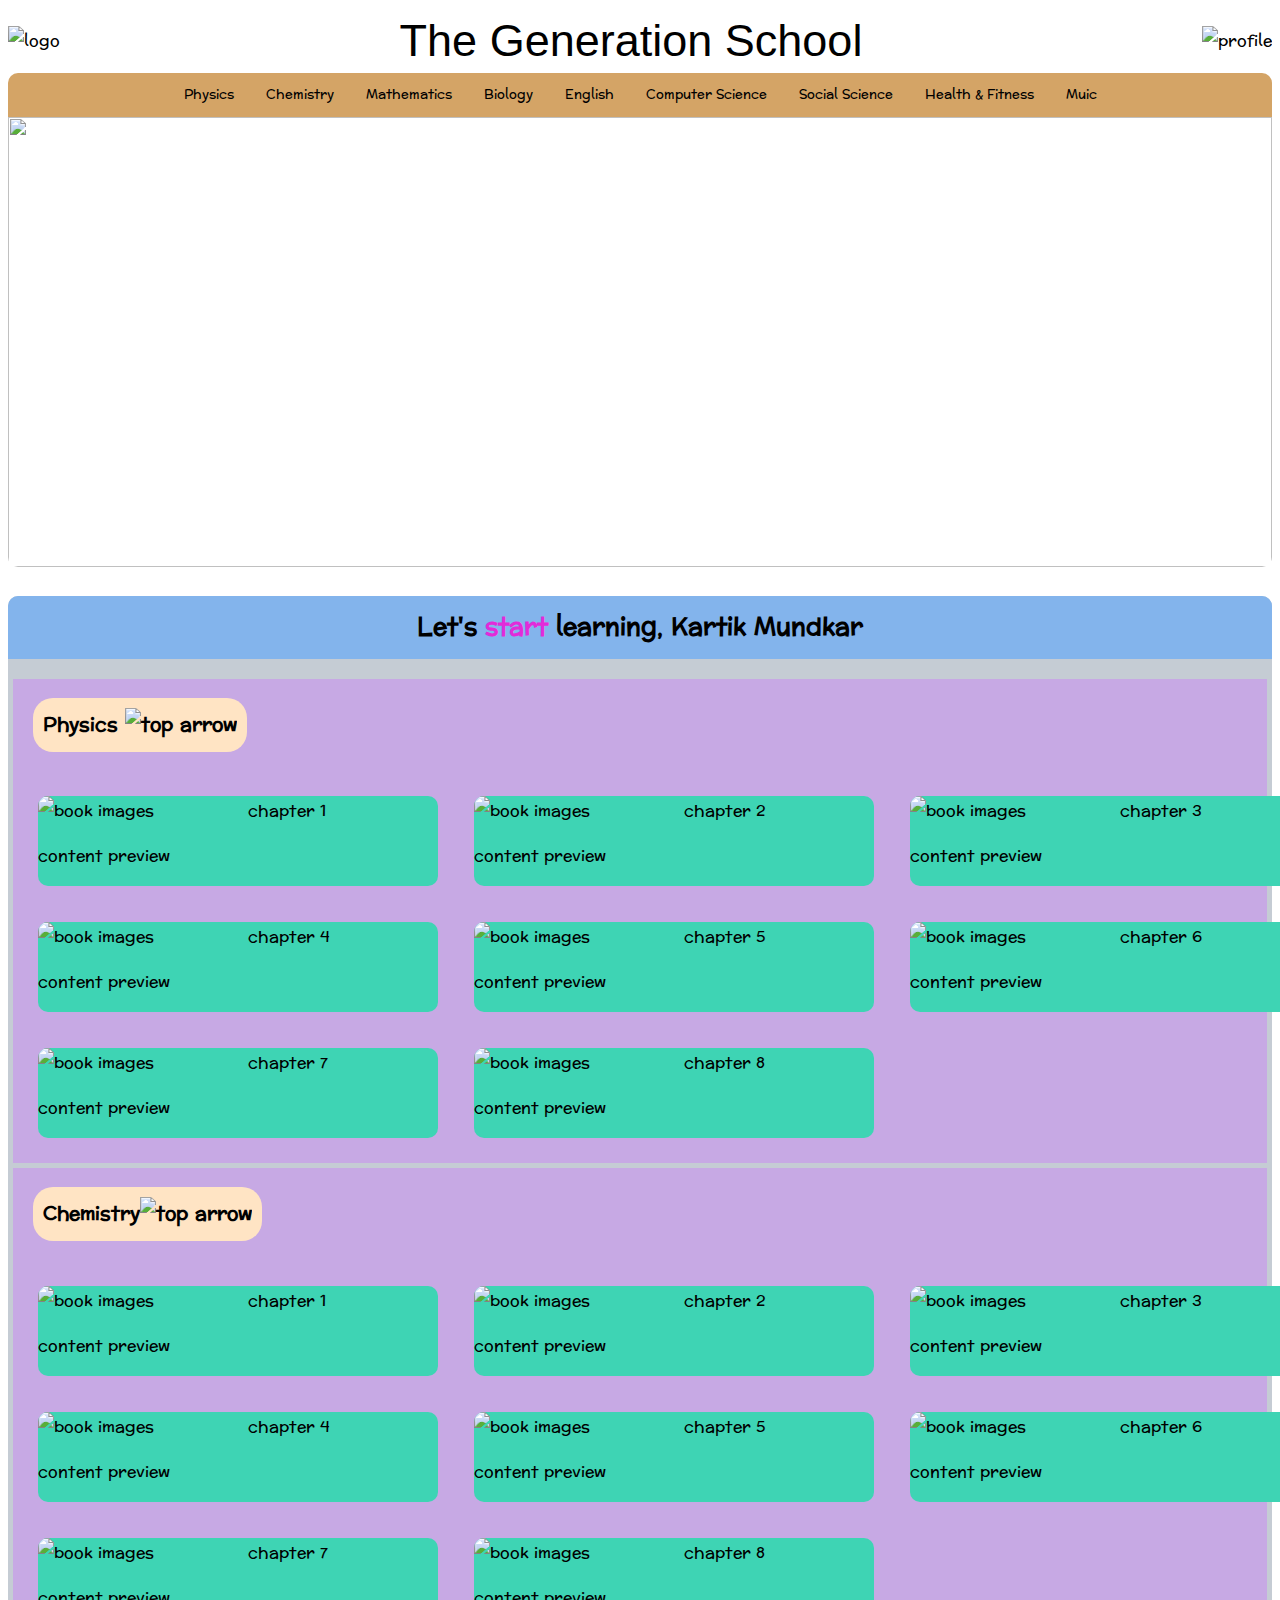
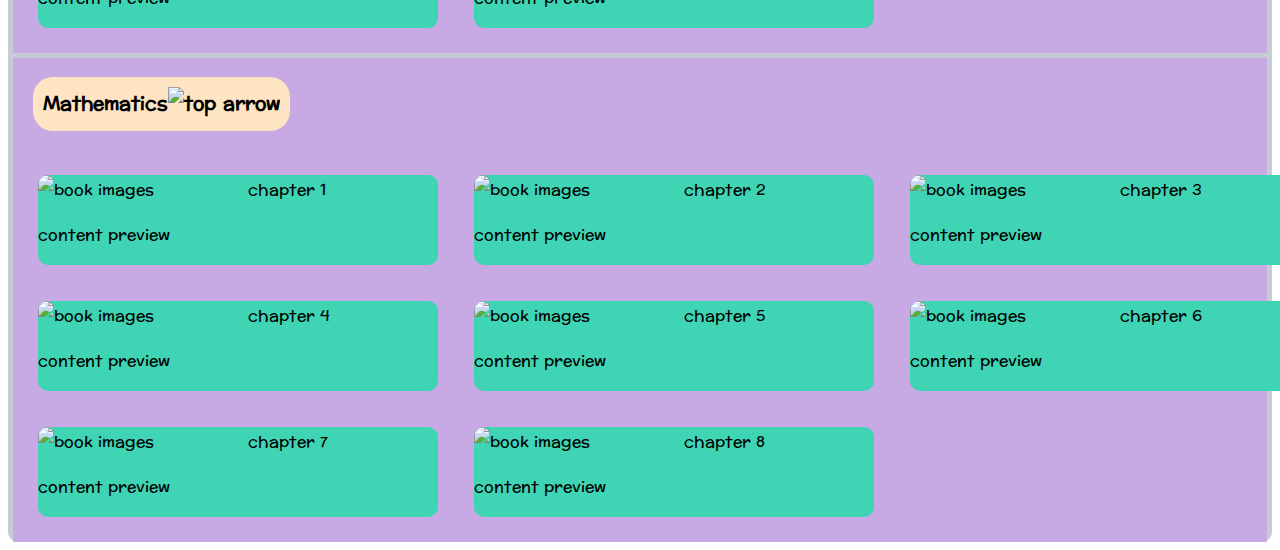
==== index.html @ 4285ff39 "Add files via upload" ====
<!DOCTYPE html>
<html lang="en">
  <head>
    <meta charset="UTF-8" />
    <meta name="viewport" content="width=device-width, initial-scale=1.0" />
    <title>Demo School</title>
    <link rel="stylesheet" href="./style.css" />
    <link rel="preconnect" href="https://fonts.googleapis.com" />
    <link rel="preconnect" href="https://fonts.gstatic.com" crossorigin />
    <link
      href="https://fonts.googleapis.com/css2?family=Preahvihear&display=swap"
      rel="stylesheet"
    />
  </head>
  <body>
    <div class="school" id="top">
      <div><img src="./images/logo.jpg" alt="logo" class="logo" /></div>
      <div id="schoolname">The Generation School</div>
      <div class="info" id="name">
        <a href="./student.html"
          ><img src="./images/profile.jpg" alt="profile"
        /></a>
      </div>
    </div>

    <!-- <div class="school">
      <img src="./images/logo.jpg" alt="logo" class="logo" />
      <p id="schoolname">The Generation School</p>
      <img src="./images/profile.jpg" alt="profile" />
    </div> -->

    <div class="container">
      <div class="title"><a href="#phy">Physics</a></div>
      <div class="title"><a href="#chem">Chemistry</a></div>
      <div class="title"><a href="#math">Mathematics</a></div>
      <div class="title">Biology</div>
      <div class="title">English</div>
      <div class="title">Computer Science</div>
      <div class="title">Social Science</div>
      <div class="title">Health & Fitness</div>
      <div class="title">Muic</div>
    </div>
    <div>
      <img
        class="tileimg"
        src="./images/Blog_Banner-1160x609.jpg"
        alt=""
        width="100%"
        height="450px"
      />
    </div>

    <div class="learning">
      <h2 class="greeting">
        Let's <span>start </span> learning,
        Kartik Mundkar
      </h2>
      <div class="subtitle" id="phy">
        <p class="subject" id="">Physics <a href="#top"><img src="./images/top.png" alt="top arrow" class="top" width="25px"></a></p>
        <div class="chapter">
          <div class="chaptile">
            <img class="book" src="./images/bookimg.jpg" alt="book images" />
            chapter 1
            <p class="content">content preview</p>
          </div>
          <div class="chaptile">
            <img class="book" src="./images/bookimg.jpg" alt="book images" />
            chapter 2
            <p class="content">content preview</p>
          </div>
          <div class="chaptile">
            <img class="book" src="./images/bookimg.jpg" alt="book images" />
            chapter 3
            <p class="content">content preview</p>
          </div>
          <div class="chaptile">
            <img class="book" src="./images/bookimg.jpg" alt="book images" />
            chapter 4
            <p class="content">content preview</p>
          </div>
          <div class="chaptile">
            <img class="book" src="./images/bookimg.jpg" alt="book images" />
            chapter 5
            <p class="content">content preview</p>
          </div>
          <div class="chaptile">
            <img class="book" src="./images/bookimg.jpg" alt="book images" />
            chapter 6
            <p class="content">content preview</p>
          </div>
          <div class="chaptile">
            <img class="book" src="./images/bookimg.jpg" alt="book images" />
            chapter 7
            <p class="content">content preview</p>
          </div>
          <div class="chaptile" id="bottom">
            <img class="book" src="./images/bookimg.jpg" alt="book images" />
            chapter 8
            <p class="content">content preview</p>
          </div>
        </div>
      </div>


      <div class="subtitle" id="chem">
        <p class="subject" id="">Chemistry<a href="#top"><img src="./images/top.png" alt="top arrow" class="top" width="25px"></a></p>
        <div class="chapter">
          <div class="chaptile">
            <img class="book" src="./images/bookimg.jpg" alt="book images" />
            chapter 1
            <p class="content">content preview</p>
          </div>
          <div class="chaptile">
            <img class="book" src="./images/bookimg.jpg" alt="book images" />
            chapter 2
            <p class="content">content preview</p>
          </div>
          <div class="chaptile">
            <img class="book" src="./images/bookimg.jpg" alt="book images" />
            chapter 3
            <p class="content">content preview</p>
          </div>
          <div class="chaptile">
            <img class="book" src="./images/bookimg.jpg" alt="book images" />
            chapter 4
            <p class="content">content preview</p>
          </div>
          <div class="chaptile">
            <img class="book" src="./images/bookimg.jpg" alt="book images" />
            chapter 5
            <p class="content">content preview</p>
          </div>
          <div class="chaptile">
            <img class="book" src="./images/bookimg.jpg" alt="book images" />
            chapter 6
            <p class="content">content preview</p>
          </div>
          <div class="chaptile">
            <img class="book" src="./images/bookimg.jpg" alt="book images" />
            chapter 7
            <p class="content">content preview</p>
          </div>
          <div class="chaptile" id="bottom">
            <img class="book" src="./images/bookimg.jpg" alt="book images" />
            chapter 8
            <p class="content">content preview</p>
          </div>
        </div>
      </div>



      <div class="subtitle" id="math">
        <p class="subject" id="">Mathematics<a href="#top"><img src="./images/top.png" alt="top arrow" class="top" width="25px"></a></p>
        <div class="chapter">
          <div class="chaptile">
            <img class="book" src="./images/bookimg.jpg" alt="book images" />
            chapter 1
            <p class="content">content preview</p>
          </div>
          <div class="chaptile">
            <img class="book" src="./images/bookimg.jpg" alt="book images" />
            chapter 2
            <p class="content">content preview</p>
          </div>
          <div class="chaptile">
            <img class="book" src="./images/bookimg.jpg" alt="book images" />
            chapter 3
            <p class="content">content preview</p>
          </div>
          <div class="chaptile">
            <img class="book" src="./images/bookimg.jpg" alt="book images" />
            chapter 4
            <p class="content">content preview</p>
          </div>
          <div class="chaptile">
            <img class="book" src="./images/bookimg.jpg" alt="book images" />
            chapter 5
            <p class="content">content preview</p>
          </div>
          <div class="chaptile">
            <img class="book" src="./images/bookimg.jpg" alt="book images" />
            chapter 6
            <p class="content">content preview</p>
          </div>
          <div class="chaptile">
            <img class="book" src="./images/bookimg.jpg" alt="book images" />
            chapter 7
            <p class="content">content preview</p>
          </div>
          <div class="chaptile" id="bottom">
            <img class="book" src="./images/bookimg.jpg" alt="book images" />
            chapter 8
            <p class="content">content preview</p>
          </div>
        </div>
      </div>
    </div>
  </body>
</html>
---- style.css ----
body{
    background-color: rgb(255, 255, 255);
    font-family: 'Preahvihear', sans-serif;
}

.subtitle{
    background-color: rgb(199, 169, 228);
    margin: 5px;
}
a{
    text-decoration: none;
    color: black;
}

.school{
    display: flex;
    align-items: center;
    justify-content: space-between;
    height: 65px;
}

#schoolname{
    font-size: 45px;
    font-family: 'Franklin Gothic Medium', 'Arial Narrow', Arial, sans-serif;
}

.school img{
    width: 50px;
    
}
.subject{
    font-size: larger;
    padding: 10px;
}

.container{
    display: flex;
    gap: 2rem;
    justify-content: center;
    background-color: rgb(212, 164, 102);
    padding: 10px;
    border-top-left-radius: 10px;
    border-top-right-radius: 10px ;
}

.title{
    /* font-weight: lighter; */
   
    font-size: small;
}

.tileimg{
    border-bottom-left-radius:10px ;
    border-bottom-right-radius: 10px ;
}
.greeting{
    background-color: rgb(131, 180, 236);
    text-align:center;
    border-top-left-radius: 10px;
    border-top-right-radius: 10px ;
    /* display: inline-block; */
    padding: 10px;
}

.learning{
    background-color: rgb(197, 204, 212);
    border-radius: 10px;
    
}
.chapter{
    display: grid;
    grid-template-columns: 1fr 1fr 1fr ;
    grid-template-rows: 1fr 1fr 1fr;
    grid-auto-rows: 1fr;
    gap: 1rem;
    padding: 15px;
}
.book{
    float: left;
    width: 190px;
    margin-right: 20px;
}
.chaptile{
    background-color: rgb(62, 212, 180);
    margin: 10px;
    border-radius: 10px;
    width: 400px;
}
.content{
    padding-right: 10px;
}

span{
    color: rgb(226, 43, 217);
}

img.book{
    border-top-left-radius: 10px;
    border-bottom-left-radius:10px ;
}

p.subject{
    
    display: inline-block;
    font-weight: bolder;
    background-color: bisque;
    border-radius: 20px;
    margin-left: 20px;

}

@media( max-width:"890px" )
{ 
    .chapter{
        display: grid;
        grid-template-columns: 1fr 1fr;
        grid-template-rows: repeat(4, 1fr);
        grid-auto-rows: 1fr;
        gap: 2rem;
    }

}
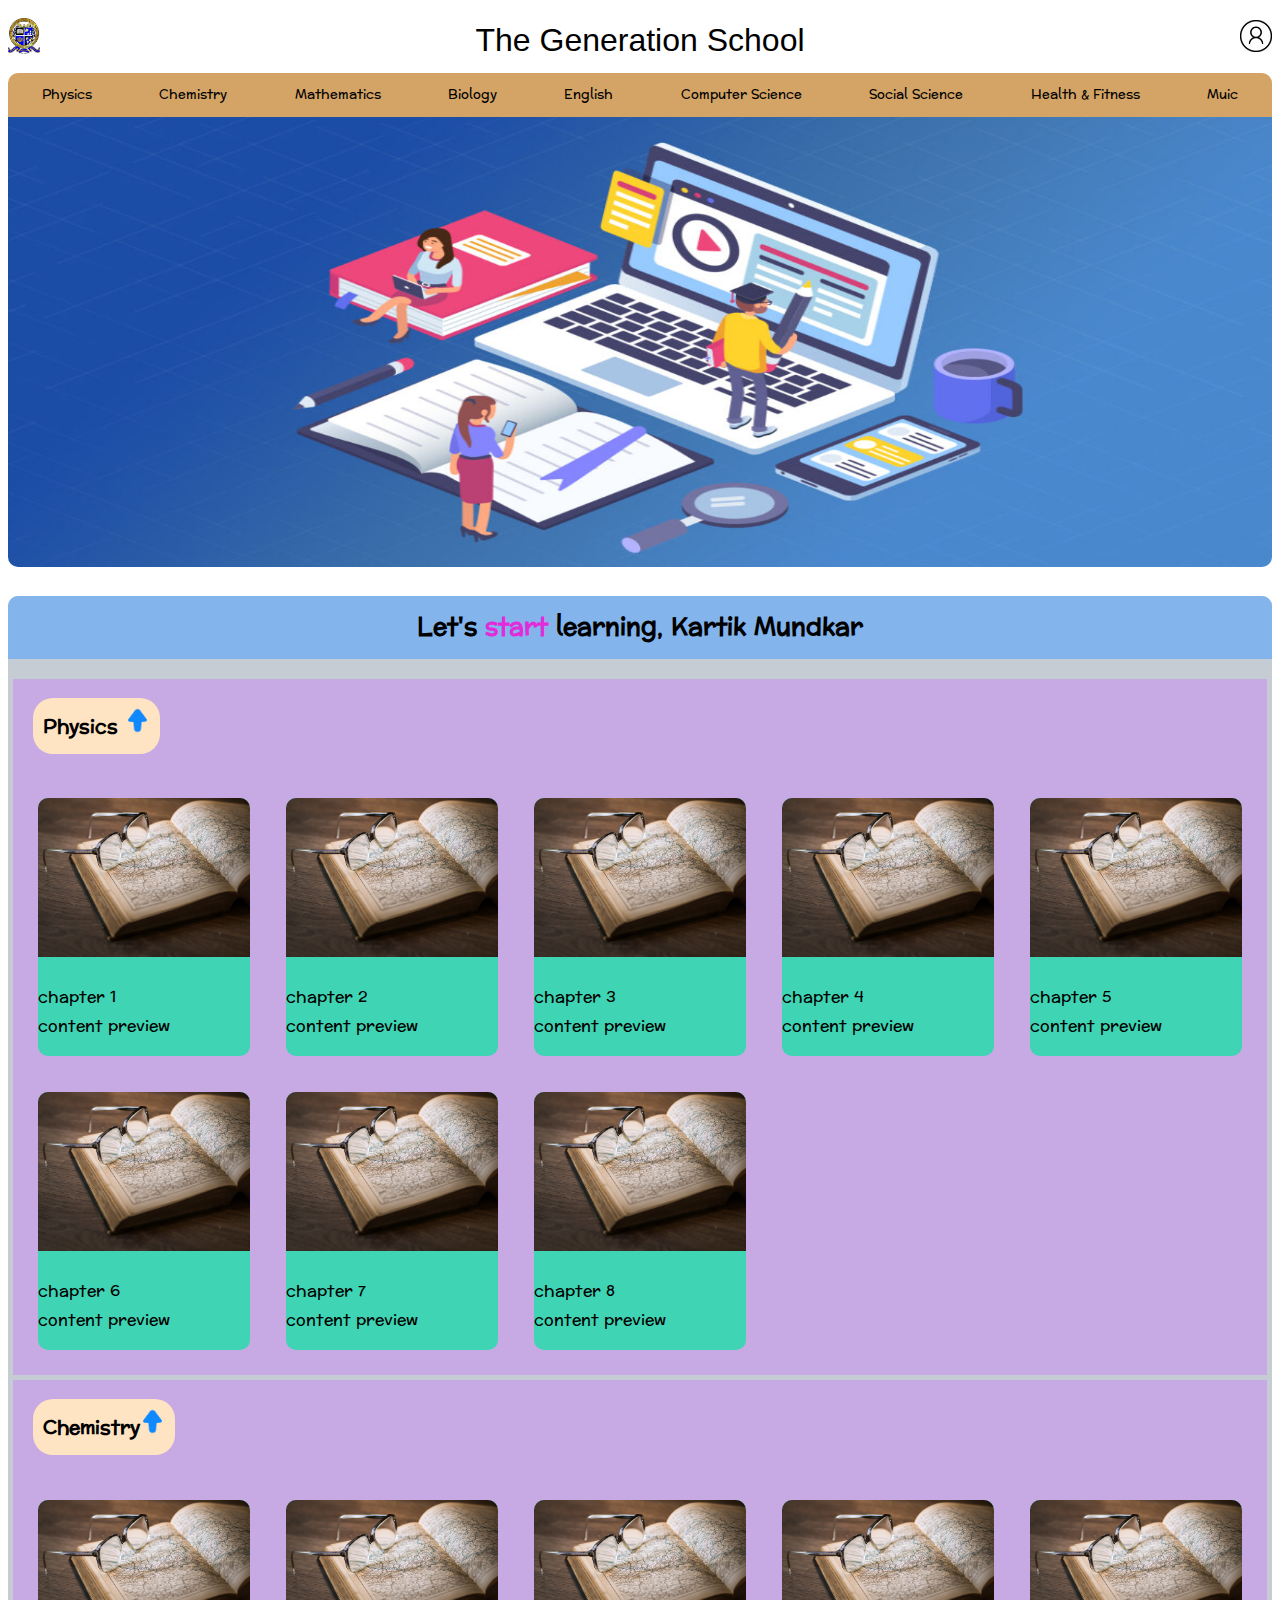
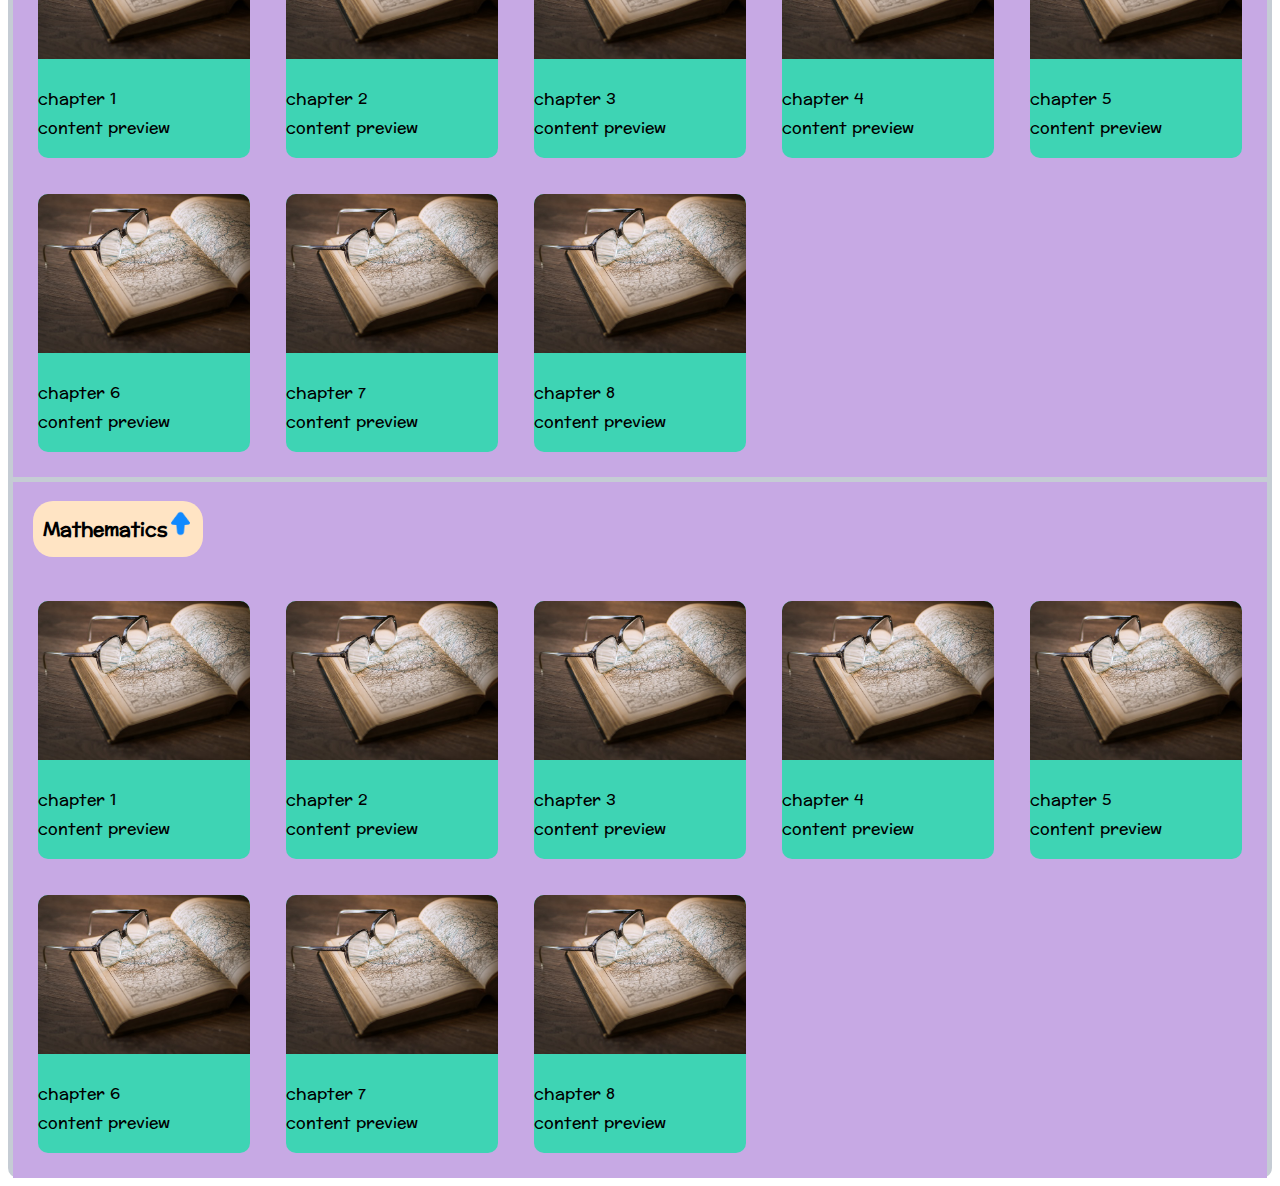
==== commit 241487e6: "Add files via upload" ====
--- a/index.html
+++ b/index.html
@@ -60,43 +60,43 @@
         <div class="chapter">
           <div class="chaptile">
             <img class="book" src="./images/bookimg.jpg" alt="book images" />
-            chapter 1
-            <p class="content">content preview</p>
-          </div>
-          <div class="chaptile">
-            <img class="book" src="./images/bookimg.jpg" alt="book images" />
-            chapter 2
-            <p class="content">content preview</p>
-          </div>
-          <div class="chaptile">
-            <img class="book" src="./images/bookimg.jpg" alt="book images" />
-            chapter 3
-            <p class="content">content preview</p>
-          </div>
-          <div class="chaptile">
-            <img class="book" src="./images/bookimg.jpg" alt="book images" />
-            chapter 4
-            <p class="content">content preview</p>
-          </div>
-          <div class="chaptile">
-            <img class="book" src="./images/bookimg.jpg" alt="book images" />
-            chapter 5
-            <p class="content">content preview</p>
-          </div>
-          <div class="chaptile">
-            <img class="book" src="./images/bookimg.jpg" alt="book images" />
-            chapter 6
-            <p class="content">content preview</p>
-          </div>
-          <div class="chaptile">
-            <img class="book" src="./images/bookimg.jpg" alt="book images" />
-            chapter 7
-            <p class="content">content preview</p>
+           
+            <p class="content"> chapter 1<br/>content preview</p>
+          </div>
+          <div class="chaptile">
+            <img class="book" src="./images/bookimg.jpg" alt="book images" />
+            
+            <p class="content">chapter 2 <br>content preview</p>
+          </div>
+          <div class="chaptile">
+            <img class="book" src="./images/bookimg.jpg" alt="book images" />
+            
+            <p class="content">chapter 3 <br>content preview</p>
+          </div>
+          <div class="chaptile">
+            <img class="book" src="./images/bookimg.jpg" alt="book images" />
+            
+            <p class="content">chapter 4 <br>content preview</p>
+          </div>
+          <div class="chaptile">
+            <img class="book" src="./images/bookimg.jpg" alt="book images" />
+            
+            <p class="content">chapter 5 <br>content preview</p>
+          </div>
+          <div class="chaptile">
+            <img class="book" src="./images/bookimg.jpg" alt="book images" />
+            
+            <p class="content">chapter 6 <br>content preview</p>
+          </div>
+          <div class="chaptile">
+            <img class="book" src="./images/bookimg.jpg" alt="book images" />
+            
+            <p class="content">chapter 7 <br>content preview</p>
           </div>
           <div class="chaptile" id="bottom">
             <img class="book" src="./images/bookimg.jpg" alt="book images" />
-            chapter 8
-            <p class="content">content preview</p>
+            
+            <p class="content">chapter 8 <br>content preview</p>
           </div>
         </div>
       </div>
@@ -107,43 +107,43 @@
         <div class="chapter">
           <div class="chaptile">
             <img class="book" src="./images/bookimg.jpg" alt="book images" />
-            chapter 1
-            <p class="content">content preview</p>
-          </div>
-          <div class="chaptile">
-            <img class="book" src="./images/bookimg.jpg" alt="book images" />
-            chapter 2
-            <p class="content">content preview</p>
-          </div>
-          <div class="chaptile">
-            <img class="book" src="./images/bookimg.jpg" alt="book images" />
-            chapter 3
-            <p class="content">content preview</p>
-          </div>
-          <div class="chaptile">
-            <img class="book" src="./images/bookimg.jpg" alt="book images" />
-            chapter 4
-            <p class="content">content preview</p>
-          </div>
-          <div class="chaptile">
-            <img class="book" src="./images/bookimg.jpg" alt="book images" />
-            chapter 5
-            <p class="content">content preview</p>
-          </div>
-          <div class="chaptile">
-            <img class="book" src="./images/bookimg.jpg" alt="book images" />
-            chapter 6
-            <p class="content">content preview</p>
-          </div>
-          <div class="chaptile">
-            <img class="book" src="./images/bookimg.jpg" alt="book images" />
-            chapter 7
-            <p class="content">content preview</p>
+            
+            <p class="content">chapter 1 <br>content preview</p>
+          </div>
+          <div class="chaptile">
+            <img class="book" src="./images/bookimg.jpg" alt="book images" />
+            
+            <p class="content">chapter 2 <br>content preview</p>
+          </div>
+          <div class="chaptile">
+            <img class="book" src="./images/bookimg.jpg" alt="book images" />
+            
+            <p class="content">chapter 3 <br>content preview</p>
+          </div>
+          <div class="chaptile">
+            <img class="book" src="./images/bookimg.jpg" alt="book images" />
+            
+            <p class="content">chapter 4 <br>content preview</p>
+          </div>
+          <div class="chaptile">
+            <img class="book" src="./images/bookimg.jpg" alt="book images" />
+            
+            <p class="content">chapter 5 <br>content preview</p>
+          </div>
+          <div class="chaptile">
+            <img class="book" src="./images/bookimg.jpg" alt="book images" />
+            
+            <p class="content">chapter 6 <br>content preview</p>
+          </div>
+          <div class="chaptile">
+            <img class="book" src="./images/bookimg.jpg" alt="book images" />
+            
+            <p class="content">chapter 7 <br>content preview</p>
           </div>
           <div class="chaptile" id="bottom">
             <img class="book" src="./images/bookimg.jpg" alt="book images" />
-            chapter 8
-            <p class="content">content preview</p>
+            
+            <p class="content">chapter 8 <br>content preview</p>
           </div>
         </div>
       </div>
@@ -155,43 +155,43 @@
         <div class="chapter">
           <div class="chaptile">
             <img class="book" src="./images/bookimg.jpg" alt="book images" />
-            chapter 1
-            <p class="content">content preview</p>
-          </div>
-          <div class="chaptile">
-            <img class="book" src="./images/bookimg.jpg" alt="book images" />
-            chapter 2
-            <p class="content">content preview</p>
-          </div>
-          <div class="chaptile">
-            <img class="book" src="./images/bookimg.jpg" alt="book images" />
-            chapter 3
-            <p class="content">content preview</p>
-          </div>
-          <div class="chaptile">
-            <img class="book" src="./images/bookimg.jpg" alt="book images" />
-            chapter 4
-            <p class="content">content preview</p>
-          </div>
-          <div class="chaptile">
-            <img class="book" src="./images/bookimg.jpg" alt="book images" />
-            chapter 5
-            <p class="content">content preview</p>
-          </div>
-          <div class="chaptile">
-            <img class="book" src="./images/bookimg.jpg" alt="book images" />
-            chapter 6
-            <p class="content">content preview</p>
-          </div>
-          <div class="chaptile">
-            <img class="book" src="./images/bookimg.jpg" alt="book images" />
-            chapter 7
-            <p class="content">content preview</p>
+            
+            <p class="content">chapter 1 <br>content preview</p>
+          </div>
+          <div class="chaptile">
+            <img class="book" src="./images/bookimg.jpg" alt="book images" />
+            
+            <p class="content">chapter 2 <br>content preview</p>
+          </div>
+          <div class="chaptile">
+            <img class="book" src="./images/bookimg.jpg" alt="book images" />
+            
+            <p class="content">chapter 3 <br>content preview</p>
+          </div>
+          <div class="chaptile">
+            <img class="book" src="./images/bookimg.jpg" alt="book images" />
+            
+            <p class="content">chapter 4 <br>content preview</p>
+          </div>
+          <div class="chaptile">
+            <img class="book" src="./images/bookimg.jpg" alt="book images" />
+            
+            <p class="content">chapter 5 <br>content preview</p>
+          </div>
+          <div class="chaptile">
+            <img class="book" src="./images/bookimg.jpg" alt="book images" />
+            
+            <p class="content">chapter 6 <br>content preview</p>
+          </div>
+          <div class="chaptile">
+            <img class="book" src="./images/bookimg.jpg" alt="book images" />
+            
+            <p class="content">chapter 7 <br>content preview</p>
           </div>
           <div class="chaptile" id="bottom">
             <img class="book" src="./images/bookimg.jpg" alt="book images" />
-            chapter 8
-            <p class="content">content preview</p>
+            
+            <p class="content">chapter 8 <br>content preview</p>
           </div>
         </div>
       </div>
--- a/style.css
+++ b/style.css
@@ -17,15 +17,17 @@
     align-items: center;
     justify-content: space-between;
     height: 65px;
+    gap: 0.2rem;
+
 }
 
 #schoolname{
-    font-size: 45px;
+    font-size: 2rem;
     font-family: 'Franklin Gothic Medium', 'Arial Narrow', Arial, sans-serif;
 }
 
 .school img{
-    width: 50px;
+    width: 2rem;
     
 }
 .subject{
@@ -34,9 +36,13 @@
 }
 
 .container{
-    display: flex;
-    gap: 2rem;
-    justify-content: center;
+    display:flex;
+    /* flex-grow: 1;
+    flex-shrink: 1; */
+    flex-wrap: wrap;
+    gap: 1.25rem;
+    /* width: 96.25vw ; */
+    justify-content: space-around;
     background-color: rgb(212, 164, 102);
     padding: 10px;
     border-top-left-radius: 10px;
@@ -69,22 +75,22 @@
 }
 .chapter{
     display: grid;
-    grid-template-columns: 1fr 1fr 1fr ;
-    grid-template-rows: 1fr 1fr 1fr;
+    grid-template-columns: repeat(5,1fr) ;
+    grid-template-rows: repeat(1,1fr);
     grid-auto-rows: 1fr;
     gap: 1rem;
     padding: 15px;
 }
 .book{
-    float: left;
-    width: 190px;
+    /* float: left; */
+    width: 120px;
     margin-right: 20px;
 }
 .chaptile{
     background-color: rgb(62, 212, 180);
     margin: 10px;
     border-radius: 10px;
-    width: 400px;
+    /* width: 400px; */
 }
 .content{
     padding-right: 10px;
@@ -93,12 +99,20 @@
 span{
     color: rgb(226, 43, 217);
 }
+ 
+/* img.book{
+    border-top-left-radius: 10px;
+    border-bottom-left-radius:10px ;
+    border-radius:10px ;
+} */
 
 img.book{
     border-top-left-radius: 10px;
-    border-bottom-left-radius:10px ;
+    border-top-right-radius:10px ;
+    border-bottom-left-radius:0px ;
+    /* border-radius:10px ; */
+    width: 100%;
 }
-
 p.subject{
     
     display: inline-block;
@@ -109,14 +123,31 @@
 
 }
 
-@media( max-width:"890px" )
+@media ( max-width:902px ) 
 { 
     .chapter{
         display: grid;
-        grid-template-columns: 1fr 1fr;
+        grid-template-columns: repeat(2,1fr) ;
         grid-template-rows: repeat(4, 1fr);
         grid-auto-rows: 1fr;
-        gap: 2rem;
+        gap: 1rem;
     }
 
+    #schoolname{
+        font-size: 1.5rem;
+    }
+    .tileimg{
+        height: 200px;
+    }
+
+    .school img{
+        width: 1.25rem;
+    }
+    img.book{
+        border-top-left-radius: 10px;
+        border-top-right-radius:10px ;
+        border-bottom-left-radius:0px ;
+        /* border-radius:10px ; */
+        width: 100%;
+    }
 }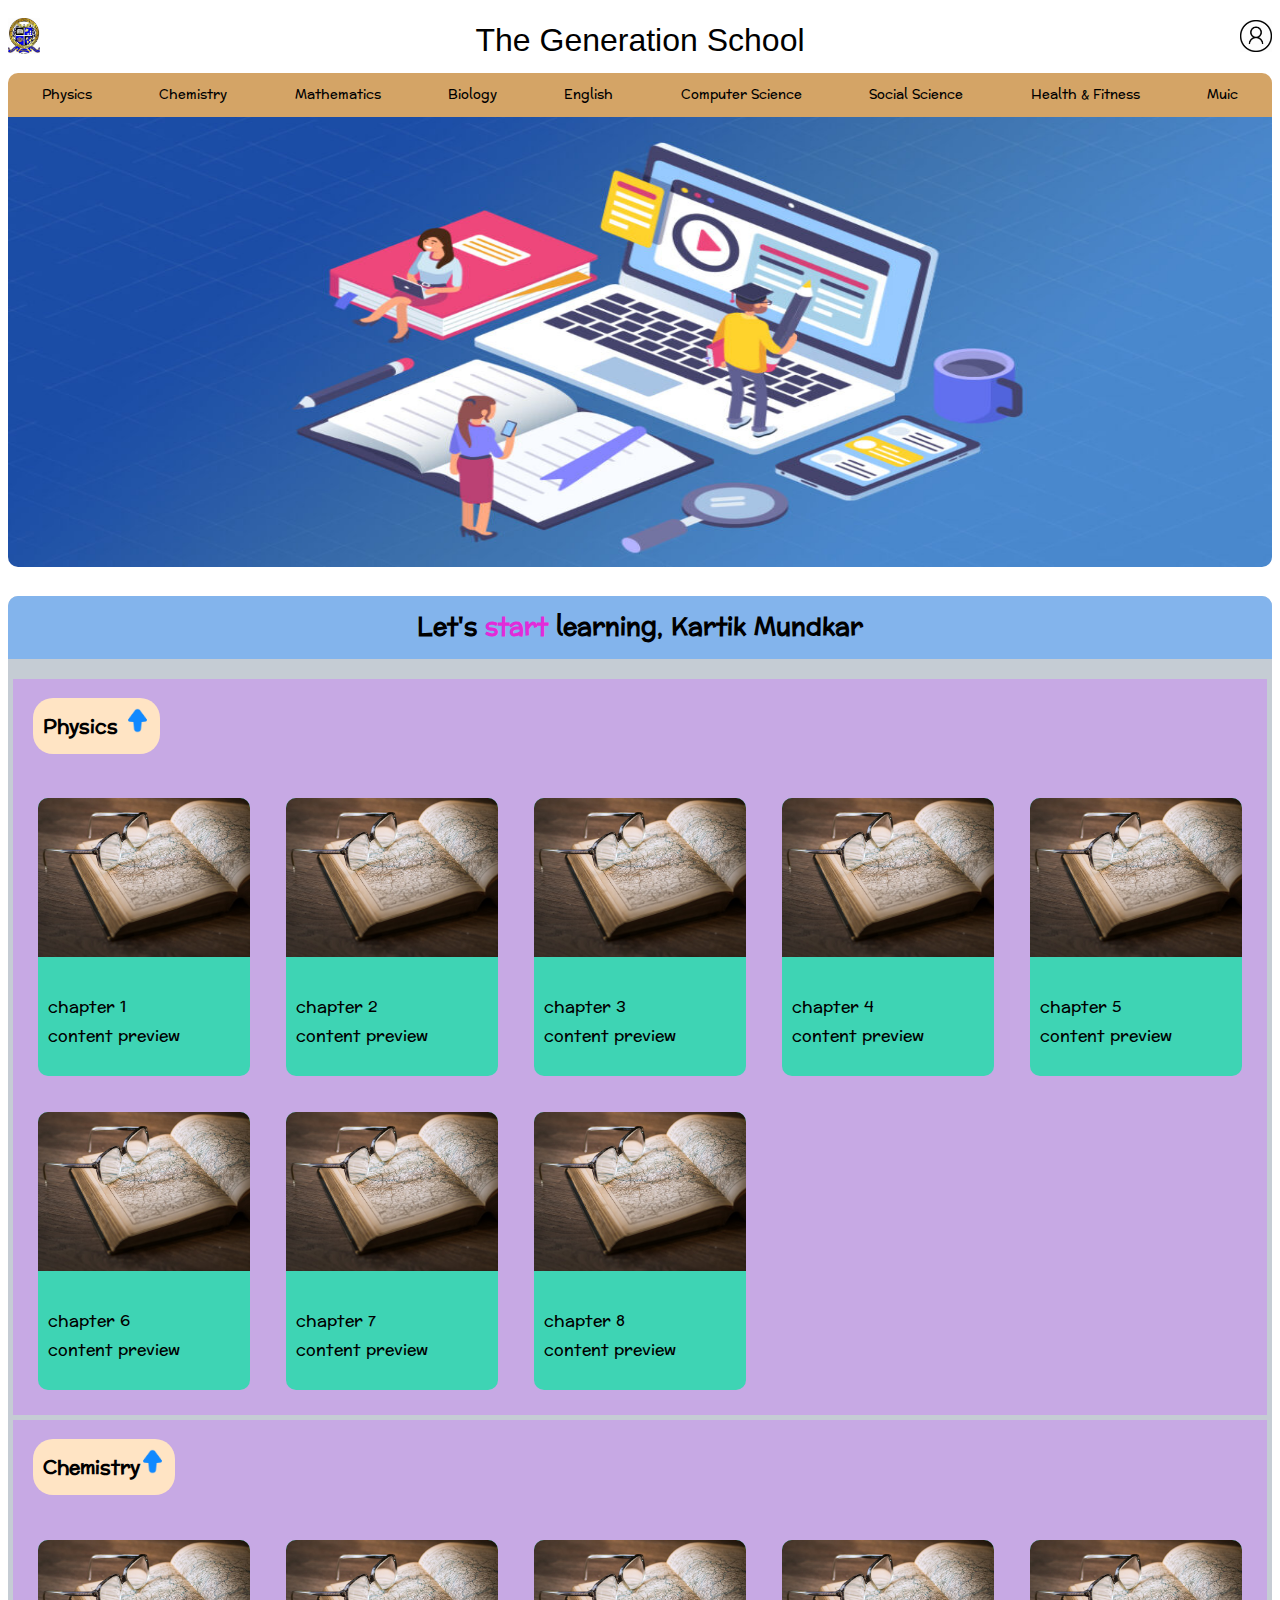
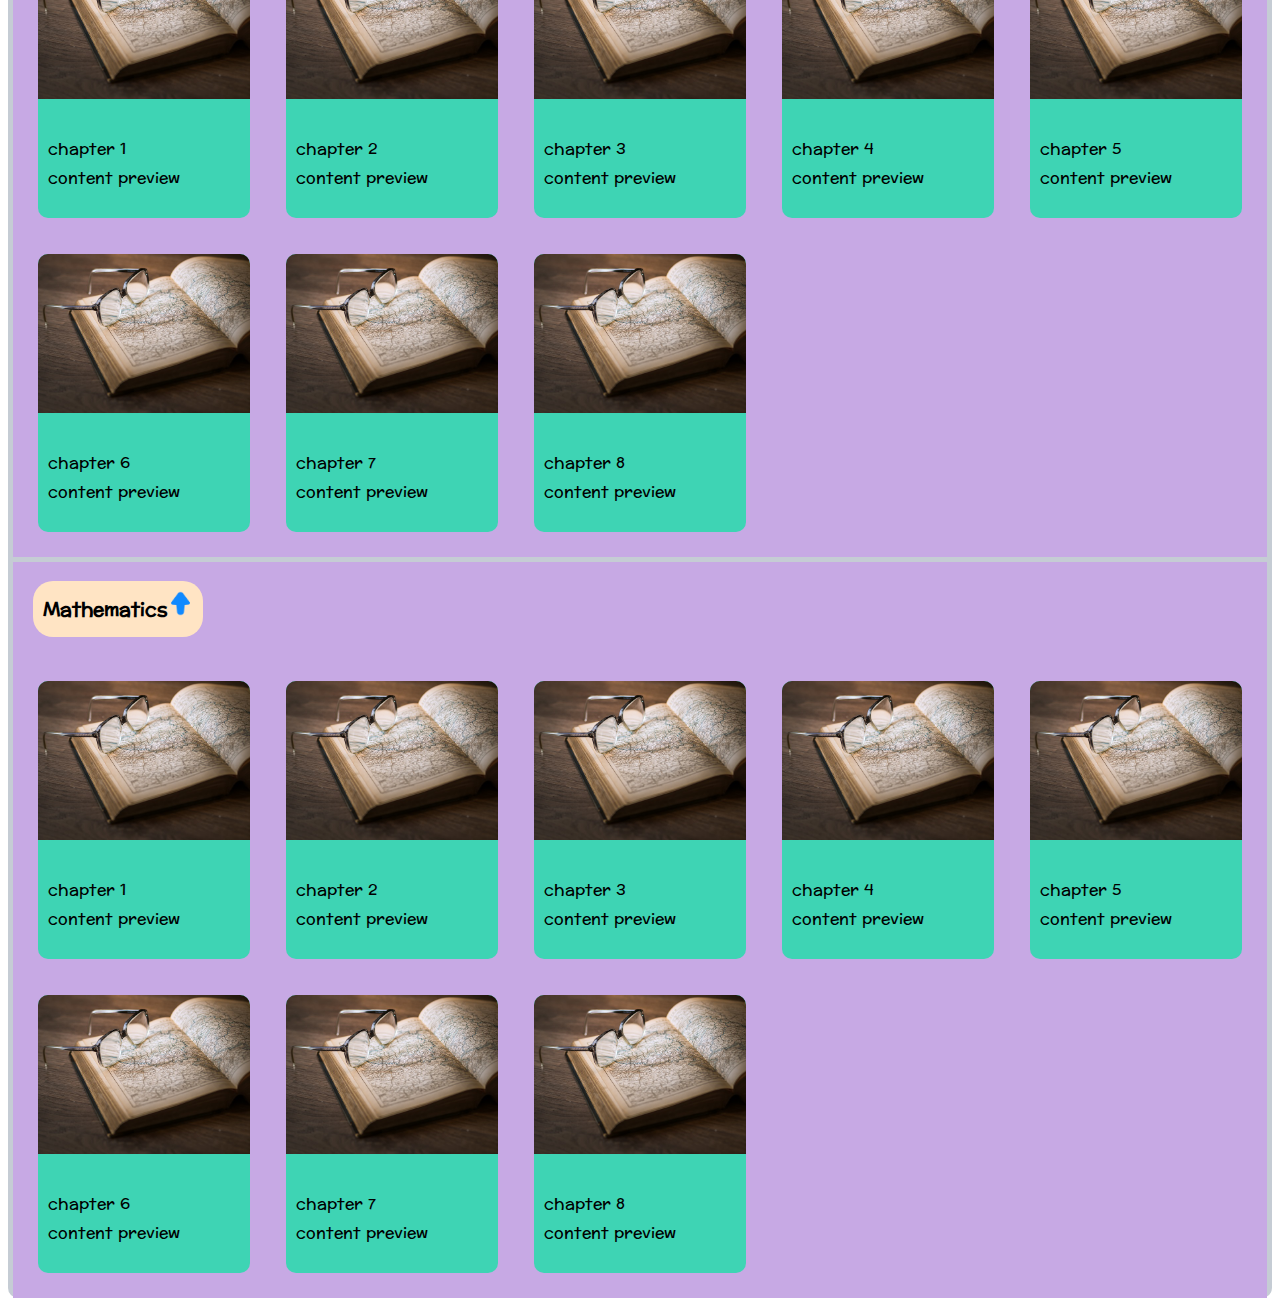
==== commit bc78a1db: "Update index.html" ====
--- a/index.html
+++ b/index.html
@@ -11,6 +11,7 @@
       href="https://fonts.googleapis.com/css2?family=Preahvihear&display=swap"
       rel="stylesheet"
     />
+    <link rel="icon" href="./images/logo.jpg" type="images/jpg" />
   </head>
   <body>
     <div class="school" id="top">
--- a/style.css
+++ b/style.css
@@ -1,3 +1,7 @@
+p{
+  padding: 10px;
+}
+
 body{
     background-color: rgb(255, 255, 255);
     font-family: 'Preahvihear', sans-serif;
